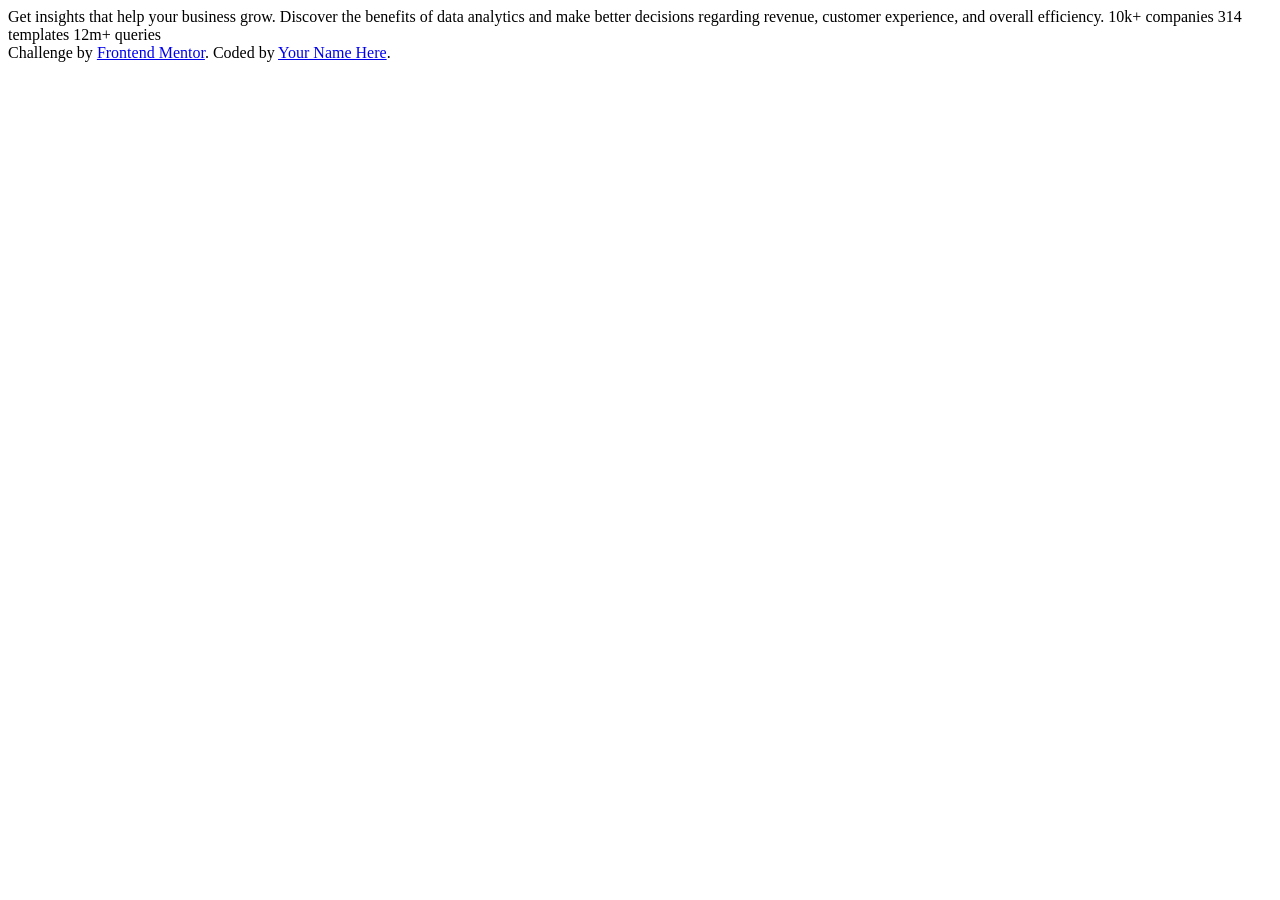
==== src/main.html @ b2ccf0c4 "add sass files" ====
<!DOCTYPE html>
<html lang="en">
<head>
  <meta charset="UTF-8">
  <meta name="viewport" content="width=device-width, initial-scale=1.0"> <!-- displays site properly based on user's device -->

  <link rel="icon" type="image/png" sizes="32x32" href="./images/favicon-32x32.png">
  
  <link rel="stylesheet" href="./sass/main.css"/>

  <title>Frontend Mentor | Stats preview card component</title>

</head>
<body>

  Get insights that help your business grow.

  Discover the benefits of data analytics and make better decisions regarding revenue, customer 
  experience, and overall efficiency.

  10k+ companies
  314 templates
  12m+ queries

  <div class="attribution">
    Challenge by <a href="https://www.frontendmentor.io?ref=challenge" target="_blank">Frontend Mentor</a>. 
    Coded by <a href="#">Your Name Here</a>.
  </div>
</body>
</html>
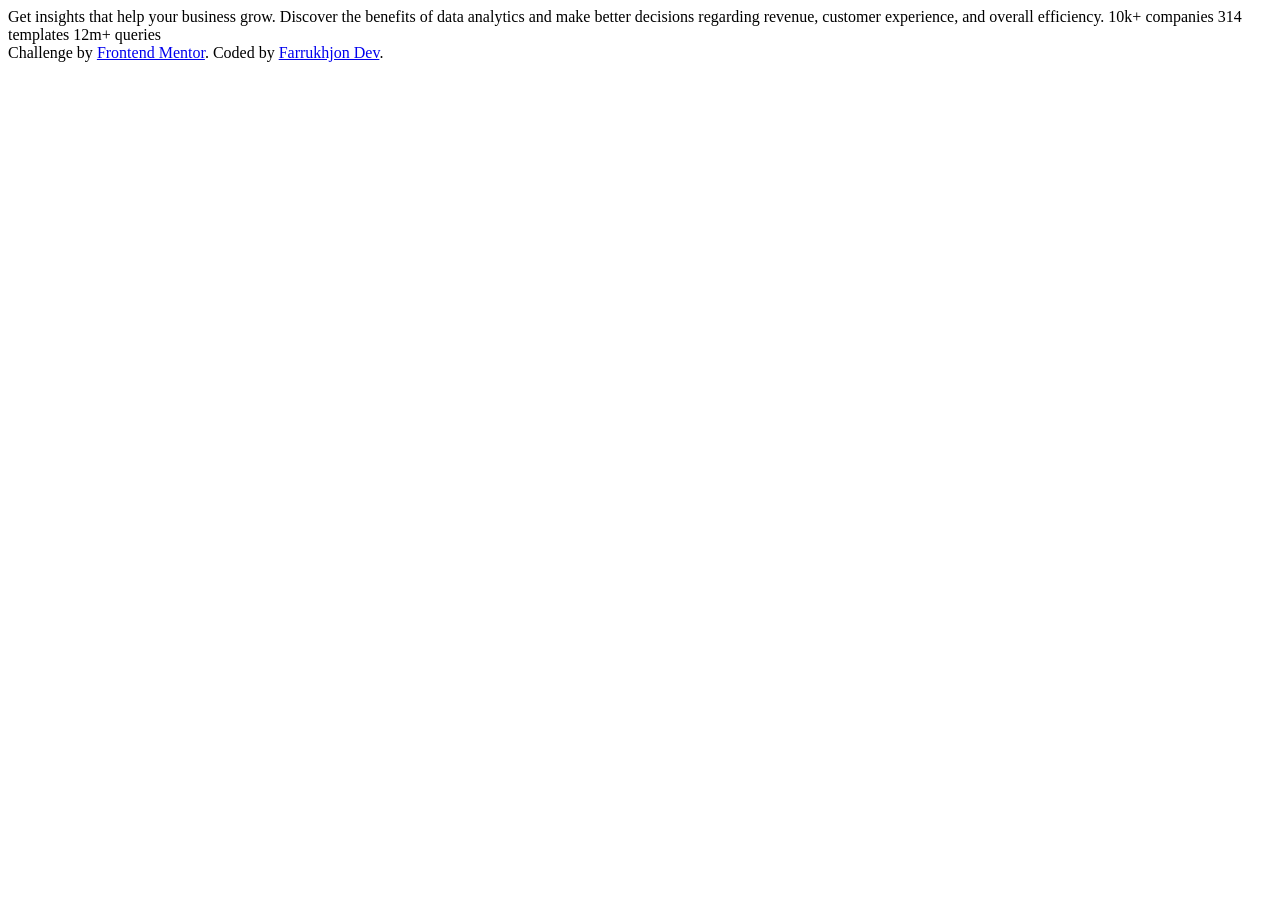
==== commit d349520c: "add coder name" ====
--- a/src/main.html
+++ b/src/main.html
@@ -22,9 +22,9 @@
   314 templates
   12m+ queries
 
-  <div class="attribution">
-    Challenge by <a href="https://www.frontendmentor.io?ref=challenge" target="_blank">Frontend Mentor</a>. 
-    Coded by <a href="#">Your Name Here</a>.
+  <div class="attribution-container">
+    Challenge by <a class="attribution" href="https://www.frontendmentor.io?ref=challenge" target="_blank">Frontend Mentor</a>. 
+    Coded by <a class="attribution" href="https://www.frontendmentor.io/profile/Farrukhjondev" target="_blank">Farrukhjon Dev</a>.
   </div>
 </body>
 </html>
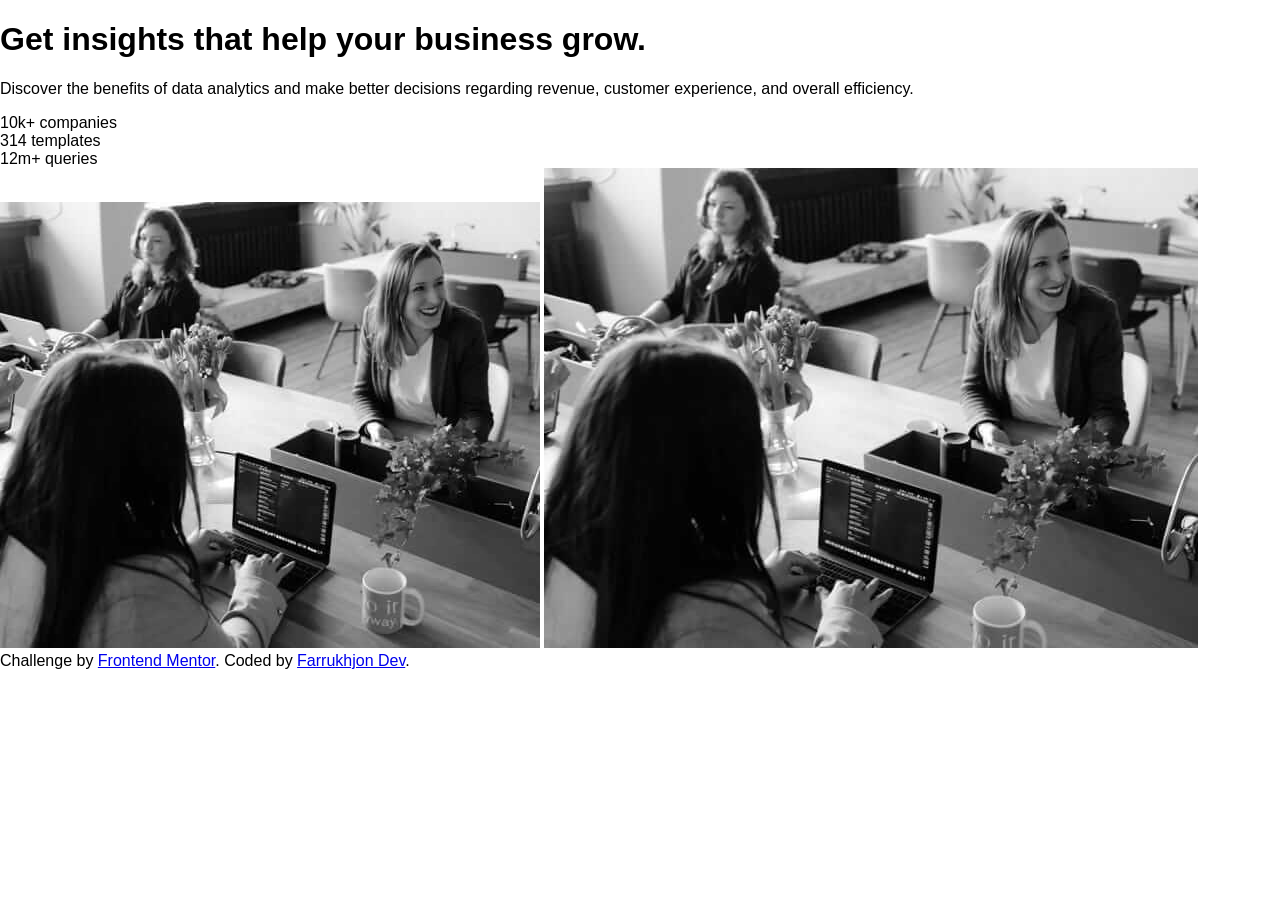
==== commit b5c73fba: "add HTML structure" ====
--- a/src/main.html
+++ b/src/main.html
@@ -1,30 +1,72 @@
 <!DOCTYPE html>
 <html lang="en">
+
 <head>
   <meta charset="UTF-8">
-  <meta name="viewport" content="width=device-width, initial-scale=1.0"> <!-- displays site properly based on user's device -->
+  <meta name="viewport" content="width=device-width, initial-scale=1.0">
+  <!-- displays site properly based on user's device -->
 
   <link rel="icon" type="image/png" sizes="32x32" href="./images/favicon-32x32.png">
-  
-  <link rel="stylesheet" href="./sass/main.css"/>
+  <link rel="preconnect" href="https://fonts.googleapis.com">
+  <link rel="preconnect" href="https://fonts.gstatic.com" crossorigin>
+  <link href="https://fonts.googleapis.com/css2?family=Inter:wght@400;700&family=Lexend+Deca&display=swap"
+    rel="stylesheet">
+  <link rel="stylesheet" href="./sass/main.css" />
 
   <title>Frontend Mentor | Stats preview card component</title>
 
 </head>
+
 <body>
+  <div class="container">
+    <div class="stats">
+      <div class="stats__info">
+        <div class="stats__info-text">
+          <h1 class="info-text__title">
+            Get insights that help your business grow.
+          </h1>
+          <p class="info-text__description">
+            Discover the benefits of data analytics and make better decisions regarding
+            revenue, customer experience, and overall efficiency.
+          </p>
+        </div>
+        <div class="stats__info-statistics">
+          <div class="info-statistics__category">
+            <span class="category__title">10k+</span>
+            <span class="category__text">companies</span>
+          </div>
+          <div class="info-statistics__category">
+            <span class="category__title">314</span>
+            <span class="category__text">templates</span>
+          </div>
+          <div class="info-statistics__category">
+            <span class="category__title">12m+</span>
+            <span class="category__text">queries</span>
+          </div>
+        </div>
+      </div>
+      <div class="stats__image-container">
+        <img class="image__deskopt" src="/images/image-header-desktop.jpg" alt="Group of developers around the meeting table"/>
+        <img class="image__mobile" src="/images/image-header-mobile.jpg" alt="Group of developers around the meeting table"/>
+      
+      </div>
+    </div>
+  </div>
 
-  Get insights that help your business grow.
 
-  Discover the benefits of data analytics and make better decisions regarding revenue, customer 
-  experience, and overall efficiency.
 
-  10k+ companies
-  314 templates
-  12m+ queries
+
+
+
+
+
 
   <div class="attribution-container">
-    Challenge by <a class="attribution" href="https://www.frontendmentor.io?ref=challenge" target="_blank">Frontend Mentor</a>. 
-    Coded by <a class="attribution" href="https://www.frontendmentor.io/profile/Farrukhjondev" target="_blank">Farrukhjon Dev</a>.
+    Challenge by <a class="attribution" href="https://www.frontendmentor.io?ref=challenge" target="_blank">Frontend
+      Mentor</a>.
+    Coded by <a class="attribution" href="https://www.frontendmentor.io/profile/Farrukhjondev"
+      target="_blank">Farrukhjon Dev</a>.
   </div>
 </body>
+
 </html>
--- a/src/sass/main.css
+++ b/src/sass/main.css
@@ -0,0 +1,230 @@
+@charset "UTF-8";
+article,
+aside,
+details,
+figcaption,
+figure,
+footer,
+header,
+hgroup,
+nav,
+section,
+summary {
+  display: block;
+}
+
+audio,
+canvas,
+video {
+  display: inline-block;
+}
+
+audio:not([controls]) {
+  display: none;
+  height: 0;
+}
+
+[hidden], template {
+  display: none;
+}
+
+html {
+  background: #fff;
+  color: #000;
+  -webkit-text-size-adjust: 100%;
+  -ms-text-size-adjust: 100%;
+}
+
+html,
+button,
+input,
+select,
+textarea {
+  font-family: sans-serif;
+}
+
+body {
+  margin: 0;
+}
+
+a {
+  background: transparent;
+}
+a:focus {
+  outline: thin dotted;
+}
+a:hover, a:active {
+  outline: 0;
+}
+
+h1 {
+  font-size: 2em;
+  margin: 0.67em 0;
+}
+
+h2 {
+  font-size: 1.5em;
+  margin: 0.83em 0;
+}
+
+h3 {
+  font-size: 1.17em;
+  margin: 1em 0;
+}
+
+h4 {
+  font-size: 1em;
+  margin: 1.33em 0;
+}
+
+h5 {
+  font-size: 0.83em;
+  margin: 1.67em 0;
+}
+
+h6 {
+  font-size: 0.75em;
+  margin: 2.33em 0;
+}
+
+abbr[title] {
+  border-bottom: 1px dotted;
+}
+
+b,
+strong {
+  font-weight: bold;
+}
+
+dfn {
+  font-style: italic;
+}
+
+mark {
+  background: #ff0;
+  color: #000;
+}
+
+code,
+kbd,
+pre,
+samp {
+  font-family: monospace, serif;
+  font-size: 1em;
+}
+
+pre {
+  white-space: pre;
+  white-space: pre-wrap;
+  word-wrap: break-word;
+}
+
+q {
+  quotes: "“" "”" "‘" "’";
+}
+
+q:before, q:after {
+  content: "";
+  content: none;
+}
+
+small {
+  font-size: 80%;
+}
+
+sub,
+sup {
+  font-size: 75%;
+  line-height: 0;
+  position: relative;
+  vertical-align: baseline;
+}
+
+sup {
+  top: -0.5em;
+}
+
+sub {
+  bottom: -0.25em;
+}
+
+img {
+  border: 0;
+}
+
+svg:not(:root) {
+  overflow: hidden;
+}
+
+figure {
+  margin: 0;
+}
+
+fieldset {
+  border: 1px solid #c0c0c0;
+  margin: 0 2px;
+  padding: 0.35em 0.625em 0.75em;
+}
+
+legend {
+  border: 0;
+  padding: 0;
+  white-space: normal;
+}
+
+button,
+input,
+select,
+textarea {
+  font-family: inherit;
+  font-size: 100%;
+  margin: 0;
+  vertical-align: baseline;
+}
+
+button, input {
+  line-height: normal;
+}
+
+button,
+select {
+  text-transform: none;
+}
+
+button,
+html input[type=button],
+input[type=reset],
+input[type=submit] {
+  cursor: pointer;
+}
+
+button[disabled],
+input[disabled] {
+  cursor: default;
+}
+
+button::-moz-focus-inner, input::-moz-focus-inner {
+  border: 0;
+  padding: 0;
+}
+
+textarea {
+  overflow: auto;
+  vertical-align: top;
+}
+
+table {
+  border-collapse: collapse;
+  border-spacing: 0;
+}
+
+input[type=search] {
+  box-sizing: content-box;
+}
+input[type=search]::-webkit-search-cancel-button, input[type=search]::-webkit-search-decoration {
+  -webkit-appearance: none;
+}
+input[type=checkbox], input[type=radio] {
+  box-sizing: border-box;
+  padding: 0;
+}/*# sourceMappingURL=main.css.map */
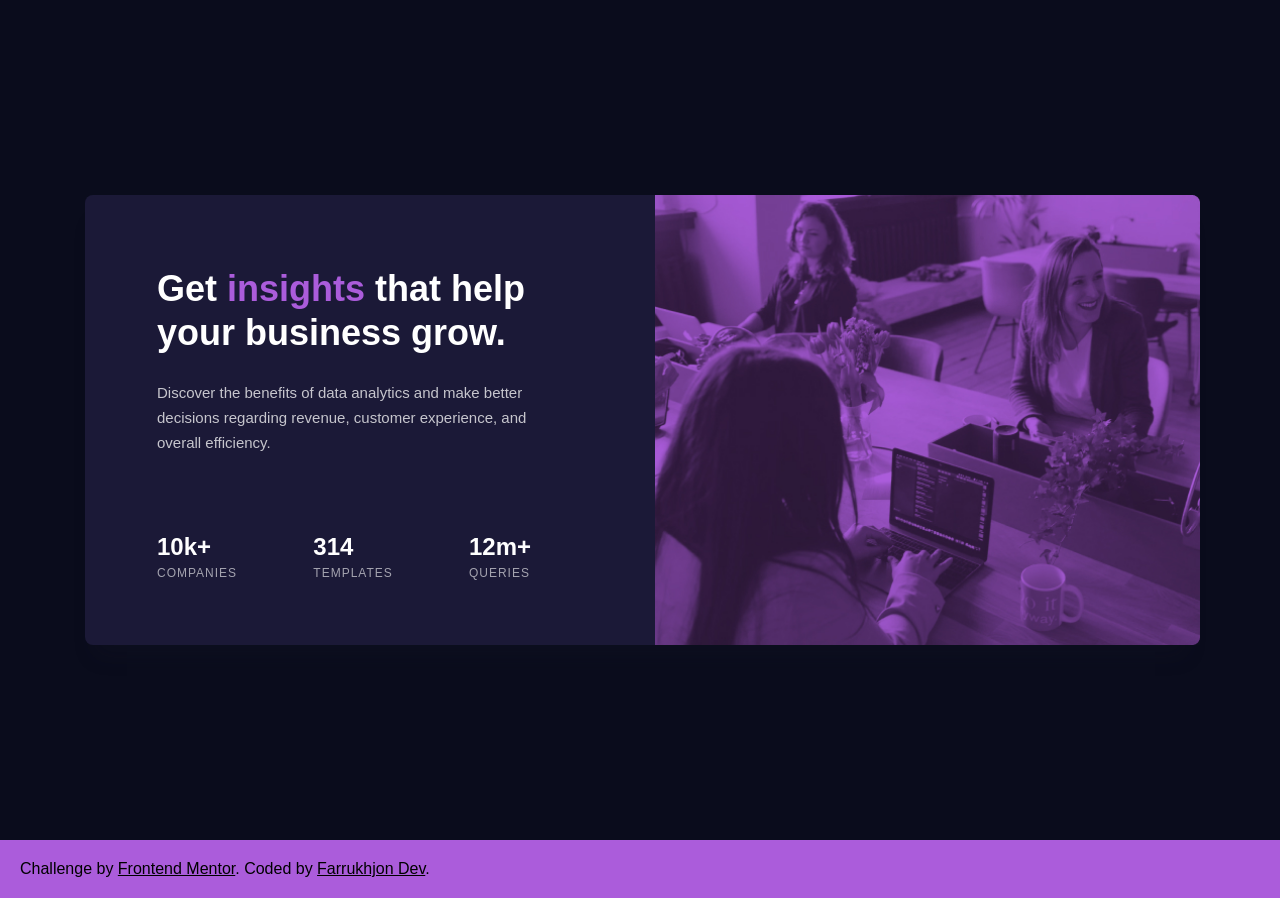
==== commit b5ff43d3: "update HTML" ====
--- a/src/main.html
+++ b/src/main.html
@@ -18,55 +18,45 @@
 </head>
 
 <body>
-  <div class="container">
-    <div class="stats">
-      <div class="stats__info">
-        <div class="stats__info-text">
+  <section class="stats-preview-card">
+    <div class="card">
+      <div class="card__info">
+        <div class="info-text">
           <h1 class="info-text__title">
-            Get insights that help your business grow.
+            Get <span class="title__word">insights</span> that help your business grow.
           </h1>
           <p class="info-text__description">
             Discover the benefits of data analytics and make better decisions regarding
             revenue, customer experience, and overall efficiency.
           </p>
         </div>
-        <div class="stats__info-statistics">
-          <div class="info-statistics__category">
-            <span class="category__title">10k+</span>
+        <div class="info-data">
+          <div class="info-data__category">
+            <span class="category__volume">10k+</span>
             <span class="category__text">companies</span>
           </div>
-          <div class="info-statistics__category">
-            <span class="category__title">314</span>
+          <div class="info-data__category">
+            <span class="category__volume">314</span>
             <span class="category__text">templates</span>
           </div>
-          <div class="info-statistics__category">
-            <span class="category__title">12m+</span>
+          <div class="info-data__category">
+            <span class="category__volume">12m+</span>
             <span class="category__text">queries</span>
           </div>
         </div>
       </div>
-      <div class="stats__image-container">
-        <img class="image__deskopt" src="/images/image-header-desktop.jpg" alt="Group of developers around the meeting table"/>
-        <img class="image__mobile" src="/images/image-header-mobile.jpg" alt="Group of developers around the meeting table"/>
-      
+      <div class="card__image">
+        <img class="image desktop-only" src="/images/image-header-desktop.jpg" alt="Group of developers around the meeting table"/>
+        <img class="image mobile-only" src="/images/image-header-mobile.jpg" alt="Group of developers around the meeting table"/>
       </div>
     </div>
-  </div>
-
-
-
-
-
-
-
-
-
-  <div class="attribution-container">
-    Challenge by <a class="attribution" href="https://www.frontendmentor.io?ref=challenge" target="_blank">Frontend
+  </section>
+  <section class="attribution">
+    Challenge by <a class="attribution__link" href="https://www.frontendmentor.io?ref=challenge" target="_blank">Frontend
       Mentor</a>.
-    Coded by <a class="attribution" href="https://www.frontendmentor.io/profile/Farrukhjondev"
+    Coded by <a class="attribution__link" href="https://www.frontendmentor.io/profile/Farrukhjondev"
       target="_blank">Farrukhjon Dev</a>.
-  </div>
+  </section>
 </body>
 
 </html>
--- a/src/sass/main.css
+++ b/src/sass/main.css
@@ -227,4 +227,178 @@
 input[type=checkbox], input[type=radio] {
   box-sizing: border-box;
   padding: 0;
+}
+
+html {
+  font-size: 10px;
+}
+
+* {
+  box-sizing: border-box;
+}
+
+body {
+  font-family: "Inter", "Lexend Deca", sans-serif;
+  font-size: 1.6rem;
+  width: 100%;
+  min-height: 100vh;
+}
+
+.stats-preview-card {
+  min-height: calc(100vh - 60px);
+  display: flex;
+  justify-content: center;
+  align-items: center;
+  background-color: #0A0C1C;
+}
+
+.card {
+  max-width: 1110px;
+  display: flex;
+  background-color: #1B1937;
+  color: #FFFFFF;
+  border-radius: 8px;
+  box-shadow: 0px 20px 20px -10px rgba(23, 25, 41, 0.2);
+}
+
+.card__info {
+  flex: 1;
+  min-width: 50%;
+  display: flex;
+  flex-direction: column;
+  justify-content: space-between;
+  box-sizing: border-box;
+  padding: 72px 72px 59px;
+}
+.card__image {
+  flex: 1;
+}
+
+.info-text__title {
+  margin-top: 0;
+  margin-bottom: 25px;
+  font-family: "Inter", sans-serif;
+  font-size: 3.6rem;
+  font-weight: 700;
+  line-height: 44px;
+}
+.info-text__description {
+  width: 374px;
+  font-family: "Inter", sans-serif;
+  font-size: 1.5rem;
+  font-weight: 400;
+  line-height: 25px;
+  opacity: 0.75;
+}
+
+.title__word {
+  color: #AB5CDB;
+}
+
+.info-data {
+  width: 374px;
+  display: flex;
+  flex-direction: row;
+  justify-content: space-between;
+}
+.info-data__category {
+  display: flex;
+  flex-direction: column;
+}
+
+.category__volume {
+  font-family: "Inter", sans-serif;
+  font-size: 2.4rem;
+  font-weight: 700;
+}
+.category__text {
+  font-family: "Lexend Deca", sans-serif;
+  font-size: 1.2rem;
+  font-weight: 400;
+  line-height: 25px;
+  letter-spacing: 1px;
+  text-transform: uppercase;
+  opacity: 0.6;
+}
+
+.image {
+  height: 100%;
+}
+
+@media only screen and (max-width: 1200px) {
+  .desktop-only {
+    display: none;
+  }
+}
+
+.mobile-only {
+  display: block;
+}
+@media only screen and (min-width: 1200px) {
+  .mobile-only {
+    display: none;
+  }
+}
+
+.attribution {
+  width: 100%;
+  padding: 20px;
+  background-color: #AB5CDB;
+}
+.attribution__link:link {
+  color: var(--primary);
+}
+.attribution__link:visited {
+  color: purple;
+}
+.attribution__link:hover {
+  color: var(--secandary-dark);
+}
+.attribution__link:active {
+  color: blue;
+}
+
+@media only screen and (max-width: 1200px) {
+  .stats-preview-card {
+    padding: 88px 24px;
+  }
+  .card {
+    width: 100%;
+    max-width: 327px;
+    display: flex;
+    flex-direction: column-reverse;
+    justify-content: center;
+    align-items: center;
+  }
+  .card__info {
+    font-size: 2.8rem;
+    padding: 32px;
+    width: 100%;
+  }
+  .info-text {
+    text-align: center;
+  }
+  .info-text__title {
+    font-size: 2.8rem;
+    line-height: 32px;
+    margin-bottom: 16px;
+  }
+  .info-text__description {
+    width: 100%;
+  }
+  .info-data {
+    width: 100%;
+    flex-direction: column;
+    align-items: center;
+  }
+  .info-data__category {
+    margin-top: 24px;
+    text-align: center;
+  }
+  .image {
+    width: 100%;
+  }
+  .attribution {
+    max-width: 100%;
+  }
 }/*# sourceMappingURL=main.css.map */
